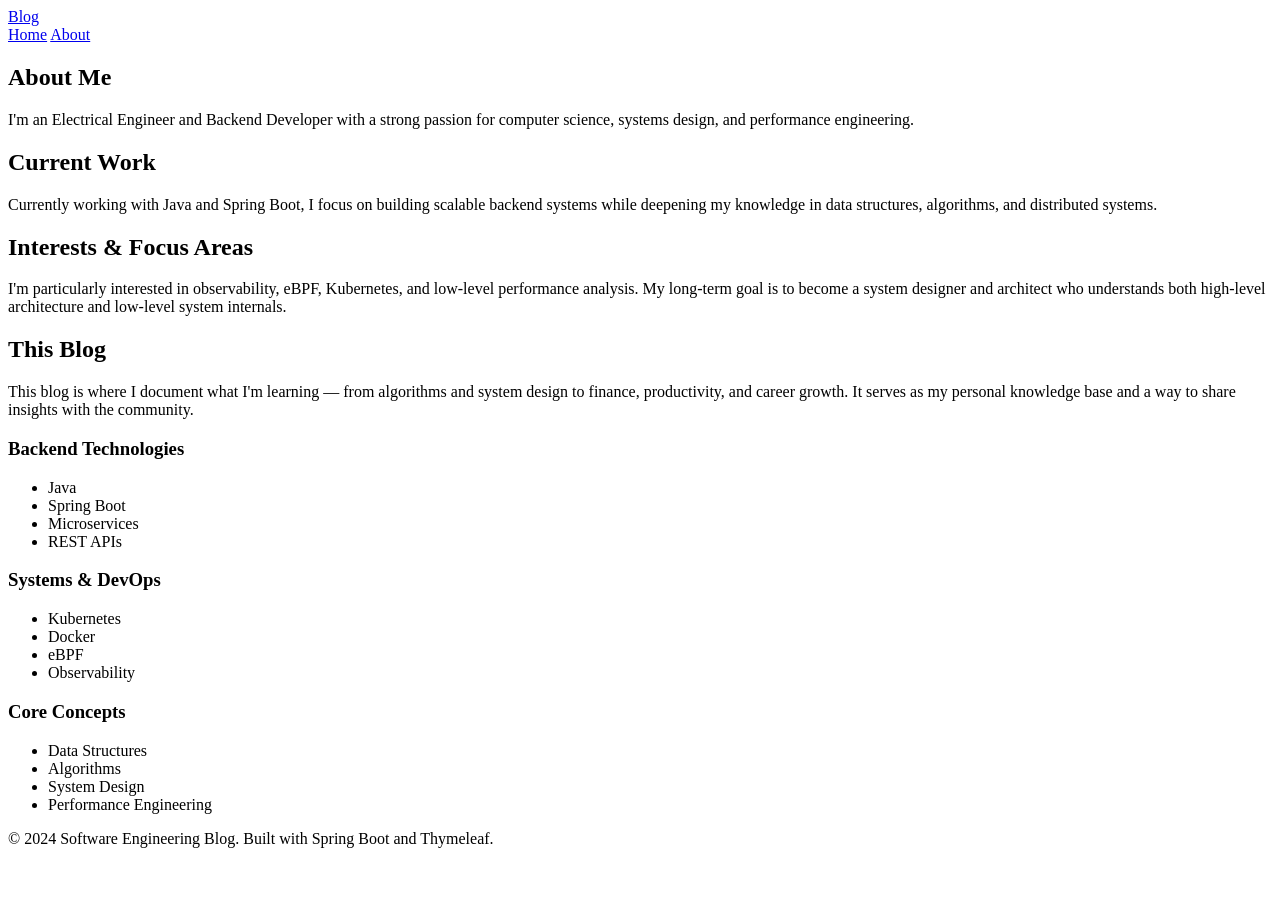
==== src/main/resources/templates/about.html @ eceedd28 "add src code" ====
<!DOCTYPE html>
<html lang="en" xmlns:th="http://www.thymeleaf.org">
<head>
    <meta charset="UTF-8">
    <meta name="viewport" content="width=device-width, initial-scale=1.0">
    <title>About - Software Engineering Blog</title>
    <link rel="stylesheet" href="/css/style.css">
</head>
<body>
    <header class="header">
        <nav class="nav">
            <div class="nav-container">
                <a href="/" class="nav-logo">Blog</a>
                <div class="nav-links">
                    <a href="/" class="nav-link">Home</a>
                    <a href="/about" class="nav-link active">About</a>
                </div>
            </div>
        </nav>
    </header>

    <main class="main">
        <div class="container">
            <section class="about-section">
                <h1 class="page-title">About Me</h1>
                
                <div class="about-content">
                    <p class="about-intro">
                        I'm an Electrical Engineer and Backend Developer with a strong passion for computer science, 
                        systems design, and performance engineering.
                    </p>
                    
                    <div class="about-sections">
                        <section class="about-section-block">
                            <h2>Current Work</h2>
                            <p>
                                Currently working with Java and Spring Boot, I focus on building scalable backend systems 
                                while deepening my knowledge in data structures, algorithms, and distributed systems.
                            </p>
                        </section>
                        
                        <section class="about-section-block">
                            <h2>Interests & Focus Areas</h2>
                            <p>
                                I'm particularly interested in observability, eBPF, Kubernetes, and low-level performance analysis. 
                                My long-term goal is to become a system designer and architect who understands both high-level 
                                architecture and low-level system internals.
                            </p>
                        </section>
                        
                        <section class="about-section-block">
                            <h2>This Blog</h2>
                            <p>
                                This blog is where I document what I'm learning — from algorithms and system design to finance, 
                                productivity, and career growth. It serves as my personal knowledge base and a way to share 
                                insights with the community.
                            </p>
                        </section>
                    </div>
                    
                    <div class="skills-grid">
                        <div class="skill-category">
                            <h3>Backend Technologies</h3>
                            <ul class="skill-list">
                                <li>Java</li>
                                <li>Spring Boot</li>
                                <li>Microservices</li>
                                <li>REST APIs</li>
                            </ul>
                        </div>
                        
                        <div class="skill-category">
                            <h3>Systems & DevOps</h3>
                            <ul class="skill-list">
                                <li>Kubernetes</li>
                                <li>Docker</li>
                                <li>eBPF</li>
                                <li>Observability</li>
                            </ul>
                        </div>
                        
                        <div class="skill-category">
                            <h3>Core Concepts</h3>
                            <ul class="skill-list">
                                <li>Data Structures</li>
                                <li>Algorithms</li>
                                <li>System Design</li>
                                <li>Performance Engineering</li>
                            </ul>
                        </div>
                    </div>
                </div>
            </section>
        </div>
    </main>

    <footer class="footer">
        <div class="container">
            <p>&copy; 2024 Software Engineering Blog. Built with Spring Boot and Thymeleaf.</p>
        </div>
    </footer>
</body>
</html>
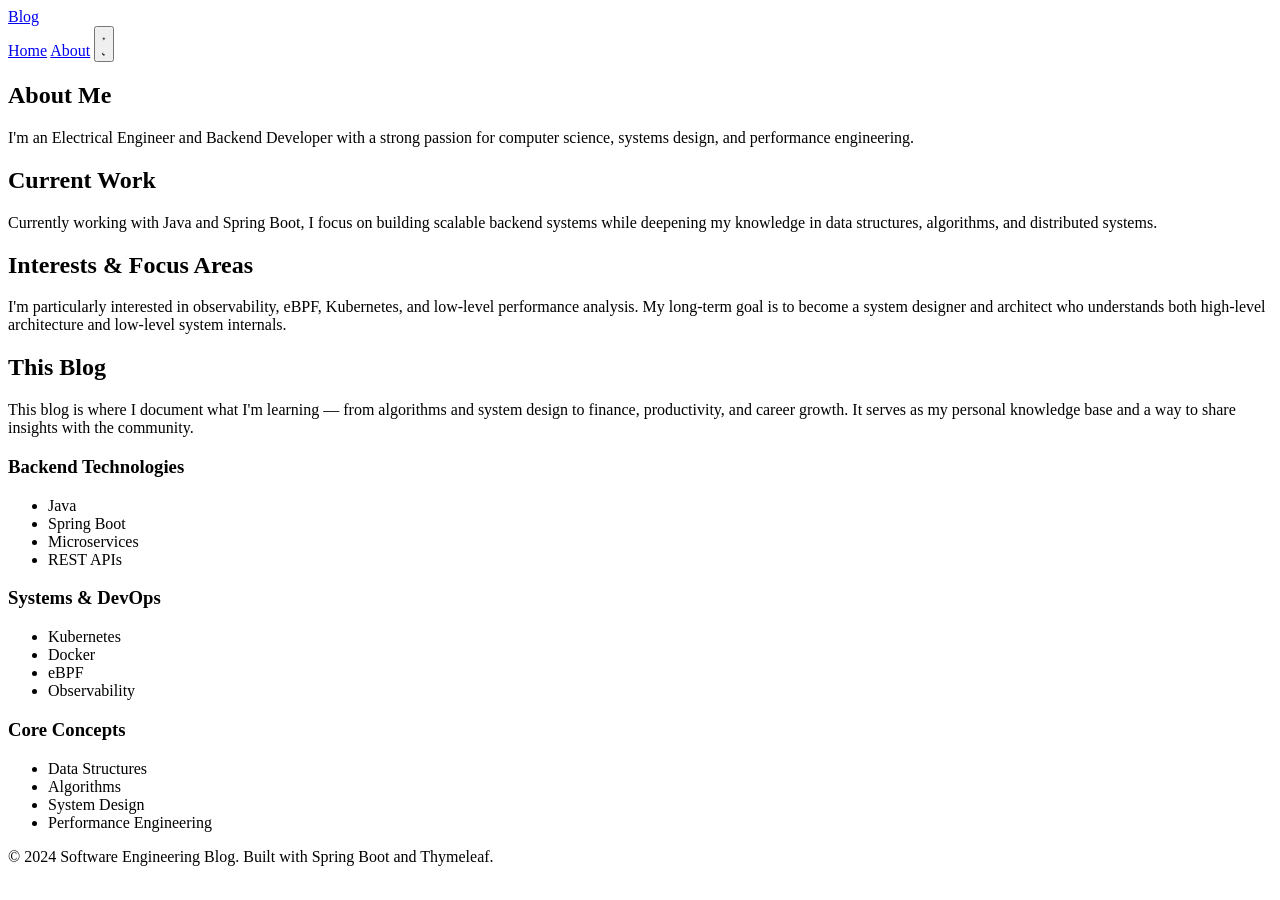
==== commit 9536454c: "add dark mode" ====
--- a/src/main/resources/templates/about.html
+++ b/src/main/resources/templates/about.html
@@ -5,6 +5,7 @@
     <meta name="viewport" content="width=device-width, initial-scale=1.0">
     <title>About - Software Engineering Blog</title>
     <link rel="stylesheet" href="/css/style.css">
+    <script src="/js/theme-toggle.js"></script>
 </head>
 <body>
     <header class="header">
@@ -14,6 +15,14 @@
                 <div class="nav-links">
                     <a href="/" class="nav-link">Home</a>
                     <a href="/about" class="nav-link active">About</a>
+                    <button id="theme-toggle" class="theme-toggle" aria-label="Toggle dark mode">
+                        <svg class="sun-icon" fill="currentColor" viewBox="0 0 20 20">
+                            <path fill-rule="evenodd" d="M10 2a1 1 0 011 1v1a1 1 0 11-2 0V3a1 1 0 011-1zm4 8a4 4 0 11-8 0 4 4 0 018 0zm-.464 4.95l.707.707a1 1 0 001.414-1.414l-.707-.707a1 1 0 00-1.414 1.414zm2.12-10.607a1 1 0 010 1.414l-.706.707a1 1 0 11-1.414-1.414l.707-.707a1 1 0 011.414 0zM17 11a1 1 0 100-2h-1a1 1 0 100 2h1zm-7 4a1 1 0 011 1v1a1 1 0 11-2 0v-1a1 1 0 011-1zM5.05 6.464A1 1 0 106.465 5.05l-.708-.707a1 1 0 00-1.414 1.414l.707.707zm1.414 8.486l-.707.707a1 1 0 01-1.414-1.414l.707-.707a1 1 0 011.414 1.414zM4 11a1 1 0 100-2H3a1 1 0 000 2h1z" clip-rule="evenodd"></path>
+                        </svg>
+                        <svg class="moon-icon" fill="currentColor" viewBox="0 0 20 20">
+                            <path d="M17.293 13.293A8 8 0 016.707 2.707a8.001 8.001 0 1010.586 10.586z"></path>
+                        </svg>
+                    </button>
                 </div>
             </div>
         </nav>
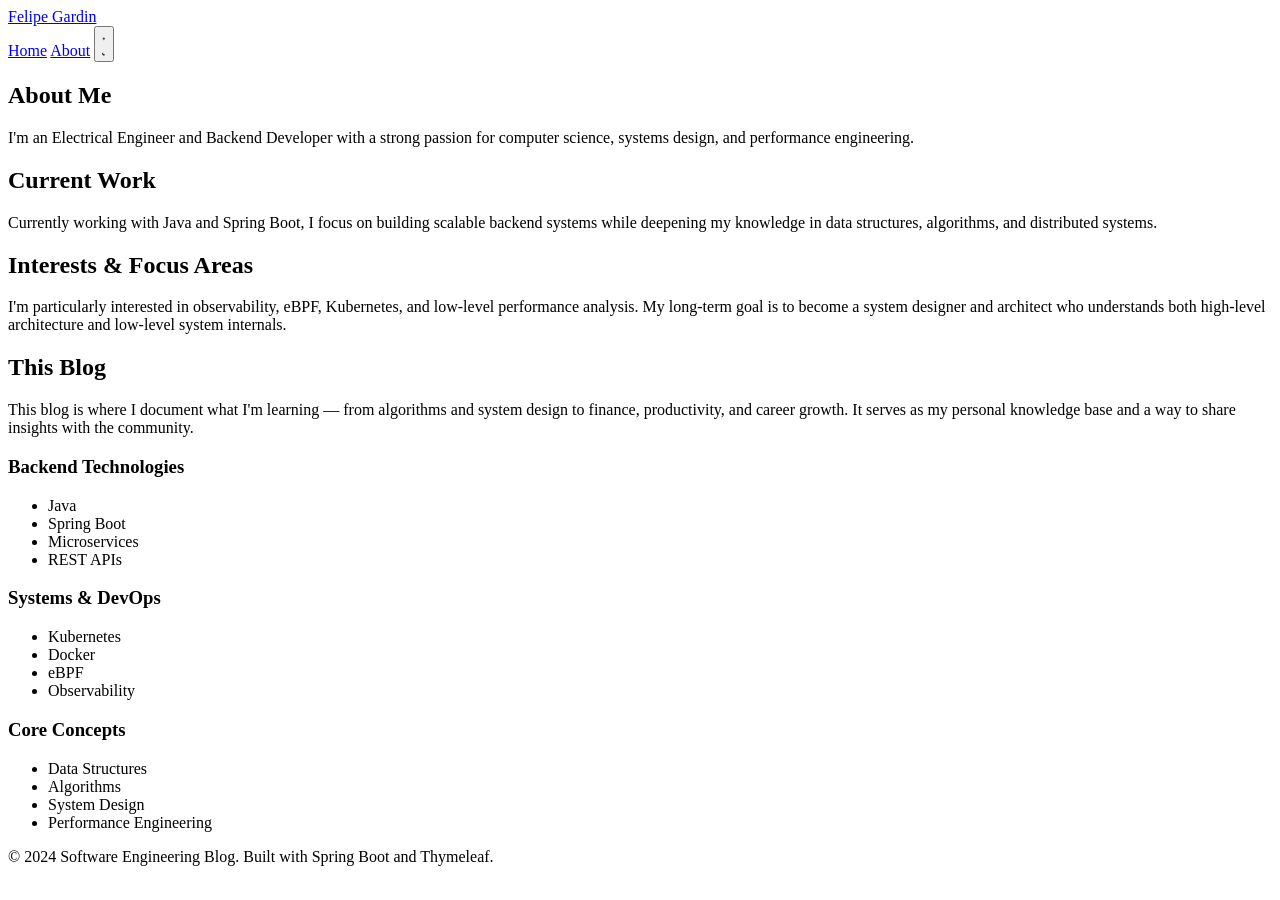
==== commit dee0fedf: "support search feature" ====
--- a/src/main/resources/templates/about.html
+++ b/src/main/resources/templates/about.html
@@ -11,7 +11,7 @@
     <header class="header">
         <nav class="nav">
             <div class="nav-container">
-                <a href="/" class="nav-logo">Blog</a>
+                <a href="/" class="nav-logo">Felipe Gardin</a>
                 <div class="nav-links">
                     <a href="/" class="nav-link">Home</a>
                     <a href="/about" class="nav-link active">About</a>
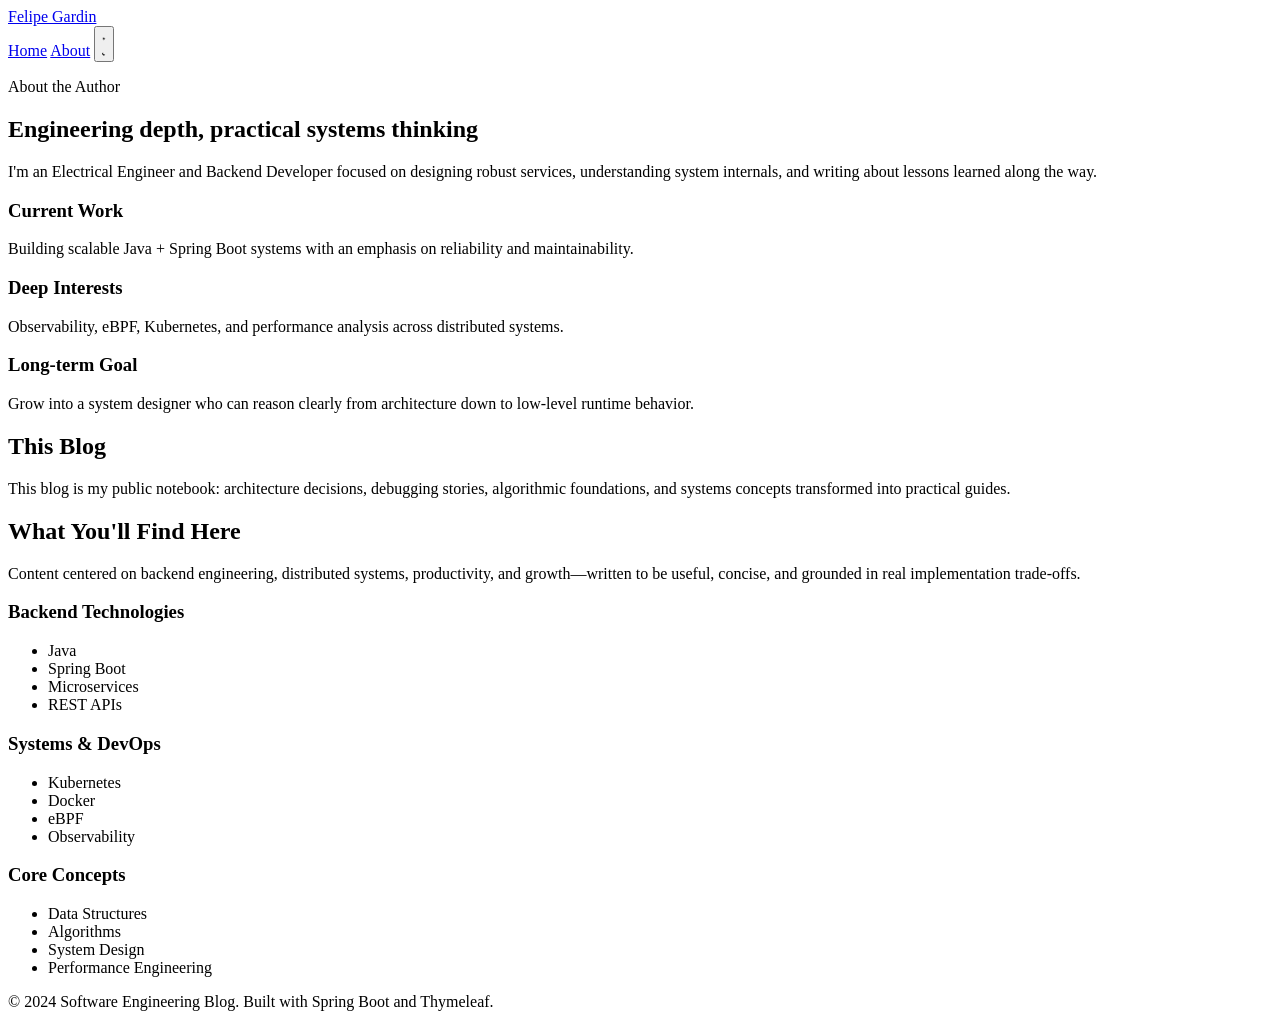
==== commit a81b95a6: "improve style" ====
--- a/src/main/resources/templates/about.html
+++ b/src/main/resources/templates/about.html
@@ -31,72 +31,77 @@
     <main class="main">
         <div class="container">
             <section class="about-section">
-                <h1 class="page-title">About Me</h1>
-                
-                <div class="about-content">
+                <div class="about-hero-card">
+                    <p class="hero-eyebrow">About the Author</p>
+                    <h1 class="page-title">Engineering depth, practical systems thinking</h1>
                     <p class="about-intro">
-                        I'm an Electrical Engineer and Backend Developer with a strong passion for computer science, 
-                        systems design, and performance engineering.
+                        I'm an Electrical Engineer and Backend Developer focused on designing robust services,
+                        understanding system internals, and writing about lessons learned along the way.
                     </p>
-                    
-                    <div class="about-sections">
-                        <section class="about-section-block">
-                            <h2>Current Work</h2>
-                            <p>
-                                Currently working with Java and Spring Boot, I focus on building scalable backend systems 
-                                while deepening my knowledge in data structures, algorithms, and distributed systems.
-                            </p>
-                        </section>
-                        
-                        <section class="about-section-block">
-                            <h2>Interests & Focus Areas</h2>
-                            <p>
-                                I'm particularly interested in observability, eBPF, Kubernetes, and low-level performance analysis. 
-                                My long-term goal is to become a system designer and architect who understands both high-level 
-                                architecture and low-level system internals.
-                            </p>
-                        </section>
-                        
-                        <section class="about-section-block">
-                            <h2>This Blog</h2>
-                            <p>
-                                This blog is where I document what I'm learning — from algorithms and system design to finance, 
-                                productivity, and career growth. It serves as my personal knowledge base and a way to share 
-                                insights with the community.
-                            </p>
-                        </section>
+                </div>
+
+                <div class="about-highlights-grid">
+                    <article class="about-highlight-card">
+                        <h3>Current Work</h3>
+                        <p>Building scalable Java + Spring Boot systems with an emphasis on reliability and maintainability.</p>
+                    </article>
+                    <article class="about-highlight-card">
+                        <h3>Deep Interests</h3>
+                        <p>Observability, eBPF, Kubernetes, and performance analysis across distributed systems.</p>
+                    </article>
+                    <article class="about-highlight-card">
+                        <h3>Long-term Goal</h3>
+                        <p>Grow into a system designer who can reason clearly from architecture down to low-level runtime behavior.</p>
+                    </article>
+                </div>
+
+                <div class="about-sections about-section-cards">
+                    <section class="about-section-block about-card">
+                        <h2>This Blog</h2>
+                        <p>
+                            This blog is my public notebook: architecture decisions, debugging stories, algorithmic foundations,
+                            and systems concepts transformed into practical guides.
+                        </p>
+                    </section>
+
+                    <section class="about-section-block about-card">
+                        <h2>What You'll Find Here</h2>
+                        <p>
+                            Content centered on backend engineering, distributed systems, productivity, and growth—written to be useful,
+                            concise, and grounded in real implementation trade-offs.
+                        </p>
+                    </section>
+                </div>
+
+                <div class="skills-grid skills-grid-enhanced">
+                    <div class="skill-category skill-card">
+                        <h3>Backend Technologies</h3>
+                        <ul class="skill-list">
+                            <li>Java</li>
+                            <li>Spring Boot</li>
+                            <li>Microservices</li>
+                            <li>REST APIs</li>
+                        </ul>
                     </div>
-                    
-                    <div class="skills-grid">
-                        <div class="skill-category">
-                            <h3>Backend Technologies</h3>
-                            <ul class="skill-list">
-                                <li>Java</li>
-                                <li>Spring Boot</li>
-                                <li>Microservices</li>
-                                <li>REST APIs</li>
-                            </ul>
-                        </div>
-                        
-                        <div class="skill-category">
-                            <h3>Systems & DevOps</h3>
-                            <ul class="skill-list">
-                                <li>Kubernetes</li>
-                                <li>Docker</li>
-                                <li>eBPF</li>
-                                <li>Observability</li>
-                            </ul>
-                        </div>
-                        
-                        <div class="skill-category">
-                            <h3>Core Concepts</h3>
-                            <ul class="skill-list">
-                                <li>Data Structures</li>
-                                <li>Algorithms</li>
-                                <li>System Design</li>
-                                <li>Performance Engineering</li>
-                            </ul>
-                        </div>
+
+                    <div class="skill-category skill-card">
+                        <h3>Systems & DevOps</h3>
+                        <ul class="skill-list">
+                            <li>Kubernetes</li>
+                            <li>Docker</li>
+                            <li>eBPF</li>
+                            <li>Observability</li>
+                        </ul>
+                    </div>
+
+                    <div class="skill-category skill-card">
+                        <h3>Core Concepts</h3>
+                        <ul class="skill-list">
+                            <li>Data Structures</li>
+                            <li>Algorithms</li>
+                            <li>System Design</li>
+                            <li>Performance Engineering</li>
+                        </ul>
                     </div>
                 </div>
             </section>
